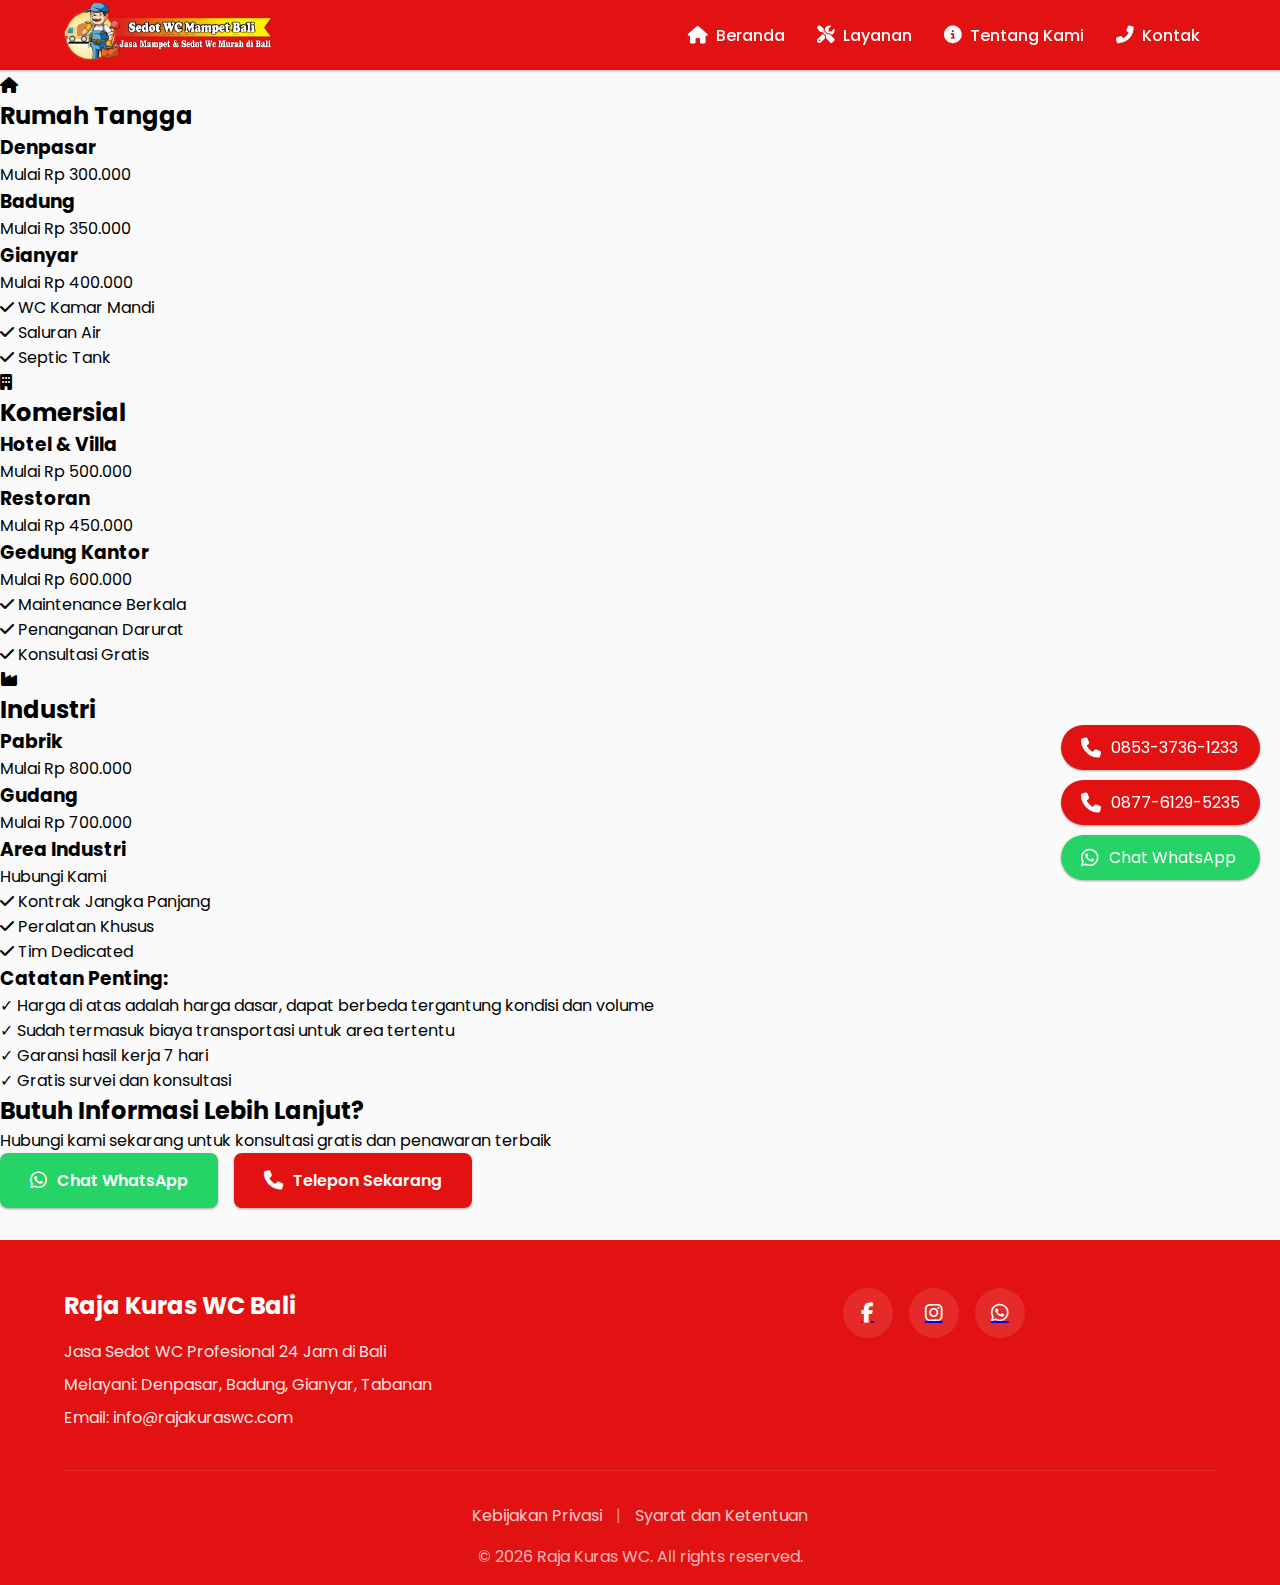
==== info-tarif-jasa-kuras-wc-bali.html @ e7a3a651 "add page" ====
<!DOCTYPE html>
<html lang="id">
<head>
    <!-- Google Tag Manager -->
    <script>(function(w,d,s,l,i){w[l]=w[l]||[];w[l].push({'gtm.start':
    new Date().getTime(),event:'gtm.js'});var f=d.getElementsByTagName(s)[0],
    j=d.createElement(s),dl=l!='dataLayer'?'&l='+l:'';j.async=true;j.src=
    'https://www.googletagmanager.com/gtm.js?id='+i+dl;f.parentNode.insertBefore(j,f);
    })(window,document,'script','dataLayer','GTM-N5MQ3NK');</script>
    <!-- End Google Tag Manager -->

    <meta charset="UTF-8">
    <meta name="viewport" content="width=device-width, initial-scale=1.0">
    <meta name="description" content="Info Tarif Jasa Sedot WC Bali ⭐ Denpasar mulai 300rb, Badung 350rb, Gianyar 400rb ✅ Harga Transparan ✅ Tanpa Biaya Tersembunyi">
    <meta name="keywords" content="harga sedot wc bali, tarif sedot wc denpasar, biaya sedot wc badung, jasa sedot wc murah bali">
    <meta name="robots" content="index, follow">
    <meta name="author" content="Raja Kuras WC Bali">
    <meta name="geo.region" content="ID-BA">
    <meta name="geo.placename" content="Bali">
    <meta name="geo.position" content="-8.409518;115.188916">
    <title>Info Tarif Jasa Sedot WC Bali 2024 | Raja Kuras WC</title>
    <link rel="stylesheet" href="style.css">
    <link href="https://fonts.googleapis.com/css2?family=Poppins:wght@400;500;600;700&display=swap" rel="stylesheet">
    <link rel="stylesheet" href="https://cdnjs.cloudflare.com/ajax/libs/font-awesome/6.5.1/css/all.min.css">

    <!-- Open Graph Tags -->
    <meta property="og:title" content="Info Tarif Jasa Sedot WC Bali 2024 | Raja Kuras WC">
    <meta property="og:description" content="Informasi lengkap daftar harga jasa sedot WC di Bali. Harga transparan, layanan profesional 24 jam. Hubungi kami sekarang!">
    <meta property="og:image" content="images/truck-bg.jpg">
    <meta property="og:url" content="https://rajakuraswc.com/info-tarif-jasa-kuras-wc-bali.html">

    <!-- Schema Markup -->
    <script type="application/ld+json">
    {
      "@context": "https://schema.org",
      "@type": "Product",
      "name": "Jasa Sedot WC Bali",
      "description": "Layanan sedot WC profesional di Bali dengan harga transparan",
      "brand": {
        "@type": "Brand",
        "name": "Raja Kuras WC Bali"
      },
      "offers": {
        "@type": "AggregateOffer",
        "priceCurrency": "IDR",
        "lowPrice": "300000",
        "highPrice": "1000000",
        "offerCount": "3",
        "offers": [
          {
            "@type": "Offer",
            "price": "300000",
            "priceCurrency": "IDR",
            "itemOffered": {
              "@type": "Service",
              "name": "Sedot WC Denpasar"
            }
          },
          {
            "@type": "Offer",
            "price": "350000",
            "priceCurrency": "IDR",
            "itemOffered": {
              "@type": "Service",
              "name": "Sedot WC Badung"
            }
          },
          {
            "@type": "Offer",
            "price": "400000",
            "priceCurrency": "IDR",
            "itemOffered": {
              "@type": "Service",
              "name": "Sedot WC Gianyar"
            }
          }
        ]
      }
    }
    </script>
</head>
<body>
    <!-- Google Tag Manager (noscript) -->
    <noscript><iframe src="https://www.googletagmanager.com/ns.html?id=GTM-N5MQ3NK"
    height="0" width="0" style="display:none;visibility:hidden"></iframe></noscript>
    <!-- End Google Tag Manager (noscript) -->

    <!-- Header -->
    <header>
        <nav class="navbar">
            <div class="logo">
                <img src="images/logo.png" alt="Raja Kuras WC Logo">
            </div>
            <div class="menu-toggle">
                <i class="fas fa-bars"></i>
            </div>
            <ul class="nav-links">
                <li>
                    <a href="index.html">
                        <i class="fas fa-home"></i>
                        Beranda
                    </a>
                </li>
                <li>
                    <a href="layanan.html">
                        <i class="fas fa-tools"></i>
                        Layanan
                    </a>
                </li>
                <li>
                    <a href="index.html#tentang">
                        <i class="fas fa-info-circle"></i>
                        Tentang Kami
                    </a>
                </li>
                <li>
                    <a href="index.html#kontak">
                        <i class="fas fa-phone-alt"></i>
                        Kontak
                    </a>
                </li>
            </ul>
        </nav>
    </header>

    <!-- Price List Section -->
    <section class="price-list">
        <div class="price-container">
            <h1>Daftar Harga Sedot WC Bali</h1>
            <div class="price-intro">
                <p>Kami menawarkan harga yang transparan dan kompetitif untuk layanan sedot WC di seluruh area Bali. Berikut adalah daftar harga layanan kami:</p>
            </div>

            <div class="price-cards">
                <div class="price-card">
                    <div class="price-header">
                        <i class="fas fa-home"></i>
                        <h2>Rumah Tangga</h2>
                    </div>
                    <div class="price-details">
                        <h3>Denpasar</h3>
                        <p class="price">Mulai Rp 300.000</p>
                        <h3>Badung</h3>
                        <p class="price">Mulai Rp 350.000</p>
                        <h3>Gianyar</h3>
                        <p class="price">Mulai Rp 400.000</p>
                    </div>
                    <ul class="price-features">
                        <li><i class="fas fa-check"></i> WC Kamar Mandi</li>
                        <li><i class="fas fa-check"></i> Saluran Air</li>
                        <li><i class="fas fa-check"></i> Septic Tank</li>
                    </ul>
                </div>

                <div class="price-card featured">
                    <div class="price-header">
                        <i class="fas fa-building"></i>
                        <h2>Komersial</h2>
                    </div>
                    <div class="price-details">
                        <h3>Hotel & Villa</h3>
                        <p class="price">Mulai Rp 500.000</p>
                        <h3>Restoran</h3>
                        <p class="price">Mulai Rp 450.000</p>
                        <h3>Gedung Kantor</h3>
                        <p class="price">Mulai Rp 600.000</p>
                    </div>
                    <ul class="price-features">
                        <li><i class="fas fa-check"></i> Maintenance Berkala</li>
                        <li><i class="fas fa-check"></i> Penanganan Darurat</li>
                        <li><i class="fas fa-check"></i> Konsultasi Gratis</li>
                    </ul>
                </div>

                <div class="price-card">
                    <div class="price-header">
                        <i class="fas fa-industry"></i>
                        <h2>Industri</h2>
                    </div>
                    <div class="price-details">
                        <h3>Pabrik</h3>
                        <p class="price">Mulai Rp 800.000</p>
                        <h3>Gudang</h3>
                        <p class="price">Mulai Rp 700.000</p>
                        <h3>Area Industri</h3>
                        <p class="price">Hubungi Kami</p>
                    </div>
                    <ul class="price-features">
                        <li><i class="fas fa-check"></i> Kontrak Jangka Panjang</li>
                        <li><i class="fas fa-check"></i> Peralatan Khusus</li>
                        <li><i class="fas fa-check"></i> Tim Dedicated</li>
                    </ul>
                </div>
            </div>

            <div class="price-notes">
                <h3>Catatan Penting:</h3>
                <ul>
                    <li>✓ Harga di atas adalah harga dasar, dapat berbeda tergantung kondisi dan volume</li>
                    <li>✓ Sudah termasuk biaya transportasi untuk area tertentu</li>
                    <li>✓ Garansi hasil kerja 7 hari</li>
                    <li>✓ Gratis survei dan konsultasi</li>
                </ul>
            </div>

            <div class="cta-section">
                <h2>Butuh Informasi Lebih Lanjut?</h2>
                <p>Hubungi kami sekarang untuk konsultasi gratis dan penawaran terbaik</p>
                <div class="cta-buttons">
                    <a href="https://wa.me/6285337361233" class="cta-button whatsapp-cta">
                        <i class="fab fa-whatsapp"></i>
                        Chat WhatsApp
                    </a>
                    <a href="tel:0853-3736-1233" class="cta-button phone-cta">
                        <i class="fas fa-phone"></i>
                        Telepon Sekarang
                    </a>
                </div>
            </div>
        </div>
    </section>

    <!-- Footer -->
    <footer>
        <div class="footer-content">
            <div class="footer-info">
                <h3>Raja Kuras WC Bali</h3>
                <p>Jasa Sedot WC Profesional 24 Jam di Bali</p>
                <p>Melayani: Denpasar, Badung, Gianyar, Tabanan</p>
                <p>Email: info@rajakuraswc.com</p>
                <div class="contact-info">
                    <a href="tel:0853-3736-1233" class="contact-button phone-button">
                        <i class="fas fa-phone"></i>
                        0853-3736-1233
                    </a>
                    <a href="tel:0877-6129-5235" class="contact-button phone-button">
                        <i class="fas fa-phone"></i>
                        0877-6129-5235
                    </a>
                    <a href="https://wa.me/6285337361233" class="contact-button whatsapp-button">
                        <i class="fab fa-whatsapp"></i>
                        Chat WhatsApp
                    </a>
                </div>
            </div>
            <div class="footer-social">
                <a href="#"><i class="fab fa-facebook-f"></i></a>
                <a href="#"><i class="fab fa-instagram"></i></a>
                <a href="#"><i class="fab fa-whatsapp"></i></a>
            </div>
        </div>
        <div class="footer-bottom">
            <div class="footer-links">
                <a href="kebijakan.html">Kebijakan Privasi</a>
                <span>|</span>
                <a href="kebijakan.html#syarat">Syarat dan Ketentuan</a>
            </div>
            <p>&copy; <span id="currentYear"></span> Raja Kuras WC. All rights reserved.</p>
        </div>
    </footer>

    <script>
    // Menu Toggle
    const menuToggle = document.querySelector('.menu-toggle');
    const navLinks = document.querySelector('.nav-links');

    menuToggle.addEventListener('click', () => {
        navLinks.classList.toggle('active');
    });

    // Close menu when clicking a link
    document.querySelectorAll('.nav-links a').forEach(link => {
        link.addEventListener('click', () => {
            navLinks.classList.remove('active');
        });
    });

    // Close menu when clicking outside
    document.addEventListener('click', (e) => {
        if (!e.target.closest('.navbar')) {
            navLinks.classList.remove('active');
        }
    });

    // Dynamic Year Update
    document.addEventListener('DOMContentLoaded', () => {
        // Update tahun
        document.getElementById('currentYear').textContent = new Date().getFullYear();
        
        // Z-index untuk menu mobile
        const navbar = document.querySelector('.navbar');
        navbar.style.zIndex = '1000';
        
        const mobileMenu = document.querySelector('.nav-links');
        mobileMenu.style.zIndex = '999';

        // Track visitor
        dataLayer.push({
            'event': 'pageView',
            'pageType': 'tarif'
        });

        // Track phone calls
        document.querySelectorAll('a[href^="tel:"]').forEach(phoneLink => {
            phoneLink.addEventListener('click', () => {
                dataLayer.push({
                    'event': 'phoneCall',
                    'eventCategory': 'Contact',
                    'eventAction': 'Call',
                    'eventLabel': phoneLink.href.replace('tel:', '')
                });
            });
        });

        // Track WhatsApp clicks
        document.querySelectorAll('a[href^="https://wa.me"]').forEach(waLink => {
            waLink.addEventListener('click', () => {
                dataLayer.push({
                    'event': 'whatsappClick',
                    'eventCategory': 'Contact',
                    'eventAction': 'WhatsApp',
                    'eventLabel': 'Chat WhatsApp'
                });
            });
        });
    });
    </script>
</body>
</html>
---- style.css ----
:root {
    --primary-color: #e31212;
    --secondary-color: #ffeb3b;
    --accent-color: #4CAF50;
    --background-light: #FAFAFA;
    --text-primary: #212121;
    --text-secondary: #757575;
    --card-shadow: 0 2px 4px rgba(0,0,0,0.1);
    --elevation-1: 0 1px 3px rgba(0,0,0,0.12), 0 1px 2px rgba(0,0,0,0.24);
    --elevation-2: 0 3px 6px rgba(0,0,0,0.16), 0 3px 6px rgba(0,0,0,0.23);
}

* {
    margin: 0;
    padding: 0;
    box-sizing: border-box;
    font-family: 'Poppins', sans-serif;
}

body {
    background-color: var(--background-light);
}

/* Header Styles - Material Design App Bar */
.navbar {
    display: flex;
    justify-content: space-between;
    align-items: center;
    padding: 0.5rem 5%;
    background-color: var(--primary-color);
    box-shadow: var(--elevation-1);
    position: fixed;
    width: 100%;
    top: 0;
    z-index: 1000;
    height: 70px;
}

.logo img {
    height: 60px;
    width: auto;
    object-fit: contain;
}

.nav-links {
    display: flex;
    list-style: none;
    gap: 0rem;
    height: 100%;
    align-items: center;
}

.nav-links a {
    text-decoration: none;
    color: white;
    font-weight: 500;
    transition: all 0.3s ease;
    padding: 8px 16px;
    border-radius: 4px;
    display: flex;
    align-items: center;
    gap: 8px;
}

.nav-links a:hover {
    background-color: rgba(255, 255, 255, 0.1);
}

.nav-links a i {
    font-size: 1.1rem;
}

/* Hero Section */
.hero {
    margin-top: 70px;
    min-height: 90vh;
    background: linear-gradient(135deg, var(--primary-color) 0%, #000 100%);
    padding: 2rem 5%;
    display: flex;
    align-items: center;
}

.hero-container {
    width: 100%;
    display: flex;
    align-items: center;
    justify-content: space-between;
    gap: 2rem;
}

.hero-content {
    flex: 1;
    color: white;
    padding: 2rem;
    max-width: 600px;
}

.hero-content h1 {
    font-size: 3.5rem;
    margin-bottom: 1rem;
    color: var(--secondary-color);
    text-shadow: 2px 2px 4px rgba(0,0,0,0.3);
}

.hero-content p {
    font-size: 1.4rem;
    margin-bottom: 2rem;
    color: white;
}

.hero-image {
    flex: 1;
    display: flex;
    justify-content: center;
    align-items: center;
    position: relative;
}

.hero-image img {
    max-width: 100%;
    height: auto;
    border-radius: 20px;
    box-shadow: var(--elevation-2);
    transition: transform 0.3s ease;
}

.hero-image:hover img {
    transform: scale(1.02);
}

/* Update CTA styles */
.cta-buttons {
    display: flex;
    gap: 1rem;
    margin-bottom: 2rem;
}

.cta-button {
    display: flex;
    align-items: center;
    gap: 10px;
    padding: 15px 30px;
    color: white;
    text-decoration: none;
    border-radius: 8px;
    font-weight: 600;
    transition: all 0.3s ease;
    box-shadow: var(--elevation-1);
}

.whatsapp-cta {
    background-color: #25D366;
}

.whatsapp-cta:hover {
    background-color: #1fad53;
    transform: translateY(-2px);
    box-shadow: var(--elevation-2);
}

.phone-cta {
    background-color: var(--primary-color);
}

.phone-cta:hover {
    background-color: #c01010;
    transform: translateY(-2px);
    box-shadow: var(--elevation-2);
}

.cta-button i {
    font-size: 1.2rem;
}

/* Features section */
.cta-features {
    display: flex;
    gap: 2rem;
    margin-top: 2rem;
}

.feature {
    display: flex;
    align-items: center;
    gap: 8px;
    color: white;
}

.feature i {
    color: var(--secondary-color);
    font-size: 1.2rem;
}

/* Services Section - Material Cards */
.services {
    padding: 5rem 5%;
    background-color: var(--background-light);
}

.services h2 {
    text-align: center;
    margin-bottom: 3rem;
    color: var(--text-primary);
    font-size: 2.5rem;
}

.service-cards {
    display: grid;
    grid-template-columns: repeat(auto-fit, minmax(280px, 1fr));
    gap: 2rem;
}

.service-card {
    background: white;
    padding: 2rem;
    border-radius: 16px;
    text-align: center;
    box-shadow: var(--elevation-1);
    transition: all 0.3s cubic-bezier(0.4, 0, 0.2, 1);
    overflow: hidden;
    position: relative;
}

.service-card::after {
    content: '';
    position: absolute;
    top: 0;
    left: 0;
    width: 100%;
    height: 4px;
    background: var(--primary-color);
}

.service-card:hover {
    transform: translateY(-5px);
    box-shadow: var(--elevation-2);
}

.service-card img {
    width: 80px;
    height: 80px;
    margin-bottom: 1.5rem;
    transition: transform 0.3s ease;
}

.service-card:hover img {
    transform: scale(1.1);
}

.service-card h3 {
    color: var(--text-primary);
    margin-bottom: 1rem;
    font-size: 1.5rem;
}

.service-card p {
    color: var(--text-secondary);
    line-height: 1.6;
}

/* Service Card List Styles */
.service-card ul {
    list-style: none;
    margin: 1.5rem 0;
    padding: 0;
}

.service-card li {
    color: var(--text-secondary);
    padding: 0.8rem 0;
    border-bottom: 1px solid rgba(0,0,0,0.1);
    text-align: left;
    margin: 0;
}

.service-card li:last-child {
    border-bottom: none;
}

/* Price Style in Service Card */
.service-card .price {
    font-size: 1.8rem;
    color: var(--primary-color);
    font-weight: 600;
    margin: 1rem 0;
}

/* Pricing Note Style */
.pricing-note {
    color: var(--text-secondary);
    font-size: 0.9rem;
    margin: 0.5rem 0;
    font-style: italic;
}

/* Adjust CTA button in service card */
.service-card .cta-button {
    margin-top: 1.5rem;
    width: 100%;
    justify-content: center;
}

/* Footer - Material Design */
footer {
    background-color: var(--primary-color);
    color: white;
    padding: 3rem 5% 1rem;
}

.footer-content {
    display: grid;
    grid-template-columns: 2fr 1fr;
    gap: 2rem;
    margin-bottom: 2rem;
}

.footer-info h3 {
    margin-bottom: 1rem;
    font-size: 1.5rem;
}

.footer-info p {
    margin-bottom: 0.5rem;
    color: rgba(255, 255, 255, 0.9);
}

.footer-social {
    display: flex;
    gap: 1rem;
}

.footer-social a {
    background: rgba(255, 255, 255, 0.1);
    padding: 15px;
    border-radius: 50%;
    transition: all 0.3s ease;
    width: 50px;
    height: 50px;
    display: flex;
    align-items: center;
    justify-content: center;
}

.footer-social i {
    font-size: 20px;
    color: white;
}

.footer-social a:hover {
    background: rgba(255, 255, 255, 0.2);
    transform: translateY(-3px);
}

.footer-bottom {
    text-align: center;
    padding-top: 2rem;
    border-top: 1px solid rgba(255, 255, 255, 0.1);
    color: rgba(255, 255, 255, 0.7);
}

.footer-links {
    margin-bottom: 1rem;
    text-align: center;
}

.footer-links a {
    color: rgba(255,255,255,0.8);
    text-decoration: none;
    transition: color 0.3s ease;
}

.footer-links a:hover {
    color: white;
}

.footer-links span {
    color: rgba(255,255,255,0.5);
    margin: 0 10px;
}

/* Responsive Design */
@media (max-width: 968px) {
    .hero-container {
        flex-direction: column-reverse;
        text-align: center;
    }

    .hero-content {
        padding: 1rem;
    }

    .hero-content h1 {
        font-size: 2.5rem;
    }

    .hero-content p {
        font-size: 1.2rem;
    }

    .hero-image {
        width: 100%;
    }

    .hero-image img {
        max-width: 90%;
    }

    .nav-links a {
        justify-content: flex-start;
        padding-left: 2rem;
    }
    
    .nav-links a i {
        width: 24px;
        margin-right: 10px;
    }

    .nav-links li {
        text-align: left;
    }
    
    .nav-links {
        align-items: flex-start;
    }
    
    .nav-links li a {
        padding: 1rem 2rem;
    }
}

/* Contact Section */
.contact-info {
    position: fixed;
    right: 20px;
    bottom: 20px;
    display: flex;
    flex-direction: column;
    gap: 10px;
    z-index: 1000;
}

.contact-button {
    display: flex;
    align-items: center;
    gap: 10px;
    padding: 10px 20px;
    background-color: var(--accent-color);
    color: white;
    text-decoration: none;
    border-radius: 30px;
    box-shadow: var(--elevation-1);
    transition: all 0.3s ease;
}

.contact-button:hover {
    transform: translateY(-2px);
    box-shadow: var(--elevation-2);
}

.contact-button img {
    width: 24px;
    height: 24px;
}

.whatsapp-button {
    background-color: #25D366;
}

.phone-button {
    background-color: var(--primary-color);
}

/* Update contact button styles */
.contact-button i {
    font-size: 20px;
}

/* Update service card icon styles */
.service-icon {
    font-size: 40px;
    color: var(--primary-color);
    margin-bottom: 1.5rem;
    transition: transform 0.3s ease;
}

.service-card:hover .service-icon {
    transform: scale(1.1);
}

/* Responsive adjustments */
@media (max-width: 768px) {
    .hero-content {
        margin: 0 auto;
        text-align: center;
        padding: 2rem;
    }
    
    .hero-content h1 {
        font-size: 2.5rem;
    }
    
    .hero-content p {
        font-size: 1.2rem;
    }

    .cta-buttons {
        flex-direction: column;
        align-items: stretch;
    }

    .cta-features {
        flex-direction: column;
        gap: 1rem;
        align-items: center;
    }

    .feature {
        background: rgba(255, 255, 255, 0.1);
        padding: 10px 20px;
        border-radius: 30px;
    }

    .service-card li {
        text-align: center;
        padding: 0.6rem 0;
    }
    
    .service-card .price {
        font-size: 1.5rem;
    }
}

.service-areas {
    margin-top: 4rem;
    padding: 2rem;
    background: white;
    border-radius: 16px;
    box-shadow: var(--elevation-1);
}

.service-areas h3 {
    color: var(--text-primary);
    margin-bottom: 1.5rem;
    text-align: left;
}

.service-areas ul {
    list-style: none;
    display: grid;
    grid-template-columns: repeat(auto-fit, minmax(250px, 1fr));
    gap: 1rem;
}

.service-areas li {
    color: var(--text-secondary);
    padding: 0.5rem 0;
    font-size: 0.95rem;
}

@media (max-width: 768px) {
    .service-areas ul {
        grid-template-columns: 1fr;
    }
}

/* About Section */
.about {
    padding: 5rem 5%;
    background: white;
}

.about-container {
    max-width: 1200px;
    margin: 0 auto;
}

.about h2 {
    text-align: center;
    color: var(--text-primary);
    margin-bottom: 3rem;
    font-size: 2.5rem;
}

.about-content {
    display: grid;
    grid-template-columns: 1.5fr 1fr;
    gap: 3rem;
}

.about-text .highlight {
    font-size: 1.5rem;
    color: var(--primary-color);
    font-weight: 600;
    margin-bottom: 1.5rem;
    line-height: 1.4;
}

.about-text p {
    color: var(--text-secondary);
    line-height: 1.6;
    margin-bottom: 2rem;
}

.about-features {
    list-style: none;
}

.about-features li {
    display: flex;
    align-items: center;
    gap: 1rem;
    margin-bottom: 1rem;
    color: var(--text-primary);
}

.about-features i {
    color: var(--accent-color);
    font-size: 1.2rem;
}

.about-stats {
    display: grid;
    grid-template-columns: repeat(auto-fit, minmax(150px, 1fr));
    gap: 2rem;
}

.stat-item {
    text-align: center;
    padding: 2rem;
    background: white;
    border-radius: 16px;
    box-shadow: var(--elevation-1);
    transition: transform 0.3s ease;
}

.stat-item:hover {
    transform: translateY(-5px);
    box-shadow: var(--elevation-2);
}

.stat-item i {
    font-size: 2.5rem;
    color: var(--primary-color);
    margin-bottom: 1rem;
}

.stat-item h3 {
    font-size: 2rem;
    color: var(--text-primary);
    margin-bottom: 0.5rem;
}

.stat-item p {
    color: var(--text-secondary);
}

/* FAQ Section */
.faq {
    padding: 5rem 5%;
    background: var(--background-light);
}

.faq h2 {
    text-align: center;
    color: var(--text-primary);
    margin-bottom: 3rem;
    font-size: 2.5rem;
}

.faq-container {
    max-width: 800px;
    margin: 0 auto;
}

.faq-item {
    background: white;
    border-radius: 8px;
    margin-bottom: 1rem;
    box-shadow: var(--elevation-1);
    overflow: hidden;
}

.faq-question {
    padding: 1.5rem;
    display: flex;
    justify-content: space-between;
    align-items: center;
    cursor: pointer;
    transition: background-color 0.3s ease;
}

.faq-question:hover {
    background-color: rgba(0,0,0,0.02);
}

.faq-question h3 {
    color: var(--text-primary);
    font-size: 1.1rem;
    margin: 0;
}

.faq-question i {
    color: var(--primary-color);
    transition: transform 0.3s ease;
}

.faq-answer {
    padding: 0 1.5rem;
    max-height: 0;
    overflow: hidden;
    transition: all 0.3s ease;
}

.faq-item.active .faq-answer {
    padding: 1.5rem;
    max-height: 500px;
}

.faq-item.active .faq-question i {
    transform: rotate(180deg);
}

/* Testimonials Section */
.testimonials {
    padding: 5rem 5%;
    background: white;
}

.testimonials h2 {
    text-align: center;
    color: var(--text-primary);
    margin-bottom: 3rem;
    font-size: 2.5rem;
}

.testimonial-container {
    display: grid;
    grid-template-columns: repeat(auto-fit, minmax(300px, 1fr));
    gap: 2rem;
    max-width: 1200px;
    margin: 0 auto;
}

.testimonial-card {
    background: white;
    padding: 2rem;
    border-radius: 16px;
    box-shadow: var(--elevation-1);
    transition: transform 0.3s ease;
}

.testimonial-card:hover {
    transform: translateY(-5px);
    box-shadow: var(--elevation-2);
}

.testimonial-rating {
    color: #ffc107;
    margin-bottom: 1rem;
}

.testimonial-text {
    color: var(--text-secondary);
    line-height: 1.6;
    margin-bottom: 1.5rem;
    font-style: italic;
}

.testimonial-author {
    display: flex;
    align-items: center;
    gap: 1rem;
}

.testimonial-author i {
    font-size: 2.5rem;
    color: var(--text-secondary);
}

.author-info h4 {
    color: var(--text-primary);
    margin-bottom: 0.2rem;
}

.author-info p {
    color: var(--text-secondary);
    font-size: 0.9rem;
}

/* Contact Section */
.contact {
    padding: 5rem 5%;
    background: var(--background-light);
}

.contact h2 {
    text-align: center;
    color: var(--text-primary);
    margin-bottom: 3rem;
    font-size: 2.5rem;
}

.contact-container {
    display: grid;
    grid-template-columns: 1fr 1.5fr;
    gap: 3rem;
    max-width: 1200px;
    margin: 0 auto;
}

.contact-info-card {
    background: white;
    padding: 2rem;
    border-radius: 16px;
    box-shadow: var(--elevation-1);
}

.contact-info-card h3 {
    color: var(--text-primary);
    margin-bottom: 2rem;
    font-size: 1.5rem;
}

.info-item {
    display: flex;
    gap: 1rem;
    margin-bottom: 1.5rem;
}

.info-item i {
    color: var(--primary-color);
    font-size: 1.5rem;
}

.info-item h4 {
    color: var(--text-primary);
    margin-bottom: 0.5rem;
}

.info-item p {
    color: var(--text-secondary);
}

.contact-map {
    border-radius: 16px;
    overflow: hidden;
    box-shadow: var(--elevation-1);
}

.contact-map iframe {
    width: 100%;
    height: 100%;
    border: none;
}

/* Responsive Adjustments */
@media (max-width: 968px) {
    .about-content {
        grid-template-columns: 1fr;
    }
    
    .contact-container {
        grid-template-columns: 1fr;
    }
    
    .contact-map {
        height: 400px;
    }
}

@media (max-width: 768px) {
    .about-stats {
        grid-template-columns: repeat(2, 1fr);
    }
    
    .testimonial-container {
        grid-template-columns: 1fr;
    }
}

/* Mobile Menu Styles */
.menu-toggle {
    display: none;
    font-size: 1.5rem;
    color: var(--text-primary);
    cursor: pointer;
    padding: 0.5rem;
}

.menu-toggle i {
    color: white;
}

/* Update Navbar untuk Desktop */
.nav-links {
    display: flex;
    list-style: none;
    gap: 0rem;
}

.nav-links a {
    color: white;
    text-decoration: none;
    font-weight: 500;
    transition: all 0.3s ease;
}

/* Responsive Styles */
@media (max-width: 968px) {
    .menu-toggle {
        display: block;
    }

    .nav-links {
        position: fixed;
        top: 70px;
        left: -100%;
        width: 100%;
        height: auto;
        background: var(--primary-color);
        flex-direction: column;
        align-items: stretch;
        padding: 0;
        margin: 0;
        transition: 0.3s ease-in-out;
    }

    .nav-links li {
        width: 100%;
        border-bottom: 1px solid rgba(255,255,255,0.1);
    }

    .nav-links a {
        display: flex;
        align-items: center;
        padding: 1rem 2rem;
        width: 100%;
        text-align: left;
        justify-content: flex-start;
    }

    .nav-links a i {
        width: 24px;
        margin-right: 12px;
        text-align: center;
    }

    .nav-links.active {
        left: 0;
    }

    /* Hero Section Adjustments */
    .hero-container {
        flex-direction: column-reverse;
        padding: 1rem;
    }

    .hero-content {
        text-align: center;
        padding: 1rem;
    }

    .hero-content h1 {
        font-size: 2rem;
        line-height: 1.2;
    }

    .hero-content p {
        font-size: 1rem;
    }

    .cta-buttons {
        flex-direction: column;
    }

    .cta-button {
        width: 100%;
        justify-content: center;
    }

    /* Service Cards Adjustments */
    .service-cards {
        grid-template-columns: 1fr;
        padding: 0 1rem;
    }

    .service-areas ul {
        padding: 0 1rem;
    }

    /* About Section Adjustments */
    .about-content {
        grid-template-columns: 1fr;
        padding: 0 1rem;
    }

    .about-text .highlight {
        font-size: 1.2rem;
    }

    .about-stats {
        grid-template-columns: 1fr;
    }

    /* FAQ Adjustments */
    .faq-container {
        padding: 0 1rem;
    }

    .faq-question h3 {
        font-size: 1rem;
        padding-right: 1rem;
    }

    /* Testimonial Adjustments */
    .testimonial-container {
        padding: 0 1rem;
    }

    /* Contact Section Adjustments */
    .contact-container {
        grid-template-columns: 1fr;
        padding: 0 1rem;
    }

    .contact-info-card {
        order: 2;
    }

    .contact-map {
        order: 1;
        height: 300px;
    }

    /* Footer Adjustments */
    .footer-content {
        grid-template-columns: 1fr;
        text-align: center;
    }

    .footer-social {
        justify-content: center;
    }

    /* Fixed Contact Buttons */
    .contact-info {
        position: fixed;
        bottom: 20px;
        right: 20px;
        display: flex;
        flex-direction: column;
        gap: 10px;
    }

    .contact-button {
        padding: 10px 15px;
        font-size: 0.9rem;
    }
}

/* Small Mobile Adjustments */
@media (max-width: 480px) {
    .hero-content h1 {
        font-size: 1.8rem;
    }

    .section-title {
        font-size: 1.8rem;
    }

    .stat-item {
        padding: 1rem;
    }

    .stat-item h3 {
        font-size: 1.5rem;
    }
}

/* Service Link & CTA Styles - Unified */
.service-cta {
    text-align: center;
    margin-top: 3rem;
}

.service-link {
    display: inline-flex;
    align-items: center;
    gap: 1rem;
    padding: 15px 30px;
    background: var(--primary-color);
    color: white;
    text-decoration: none;
    border-radius: 8px;
    font-weight: 600;
    transition: all 0.3s ease;
    box-shadow: var(--elevation-1);
}

.service-link:hover {
    background: #c01010;
    transform: translateY(-2px);
    box-shadow: var(--elevation-2);
}

.service-link i {
    font-size: 1.2rem;
}

/* Responsive adjustments */
@media (max-width: 768px) {
    .service-link {
        width: 90%;
        justify-content: center;
        padding: 12px 24px;
    }
}

/* Policy Page Styles */
.policy-section {
    margin-top: 70px;
    padding: 4rem 5%;
    background: var(--background-light);
}

.policy-container {
    max-width: 900px;
    margin: 0 auto;
    background: white;
    padding: 3rem;
    border-radius: 16px;
    box-shadow: var(--elevation-1);
}

.policy-container h1 {
    color: var(--text-primary);
    font-size: 2.5rem;
    margin-bottom: 2rem;
    padding-bottom: 1rem;
    border-bottom: 3px solid var(--primary-color);
}

.policy-content {
    margin-bottom: 4rem;
}

.policy-content h2 {
    color: var(--text-primary);
    font-size: 1.5rem;
    margin: 2rem 0 1rem;
}

.policy-content p {
    color: var(--text-secondary);
    line-height: 1.8;
    margin-bottom: 1rem;
}

.policy-content ul {
    list-style: none;
    margin: 1rem 0;
    padding-left: 1.5rem;
}

.policy-content li {
    color: var(--text-secondary);
    margin-bottom: 0.8rem;
    position: relative;
    padding-left: 1.5rem;
}

.policy-content li:before {
    content: "•";
    color: var(--primary-color);
    font-weight: bold;
    position: absolute;
    left: 0;
}

/* Responsive adjustments */
@media (max-width: 768px) {
    .policy-container {
        padding: 2rem;
    }

    .policy-container h1 {
        font-size: 2rem;
    }

    .policy-content h2 {
        font-size: 1.3rem;
    }
}
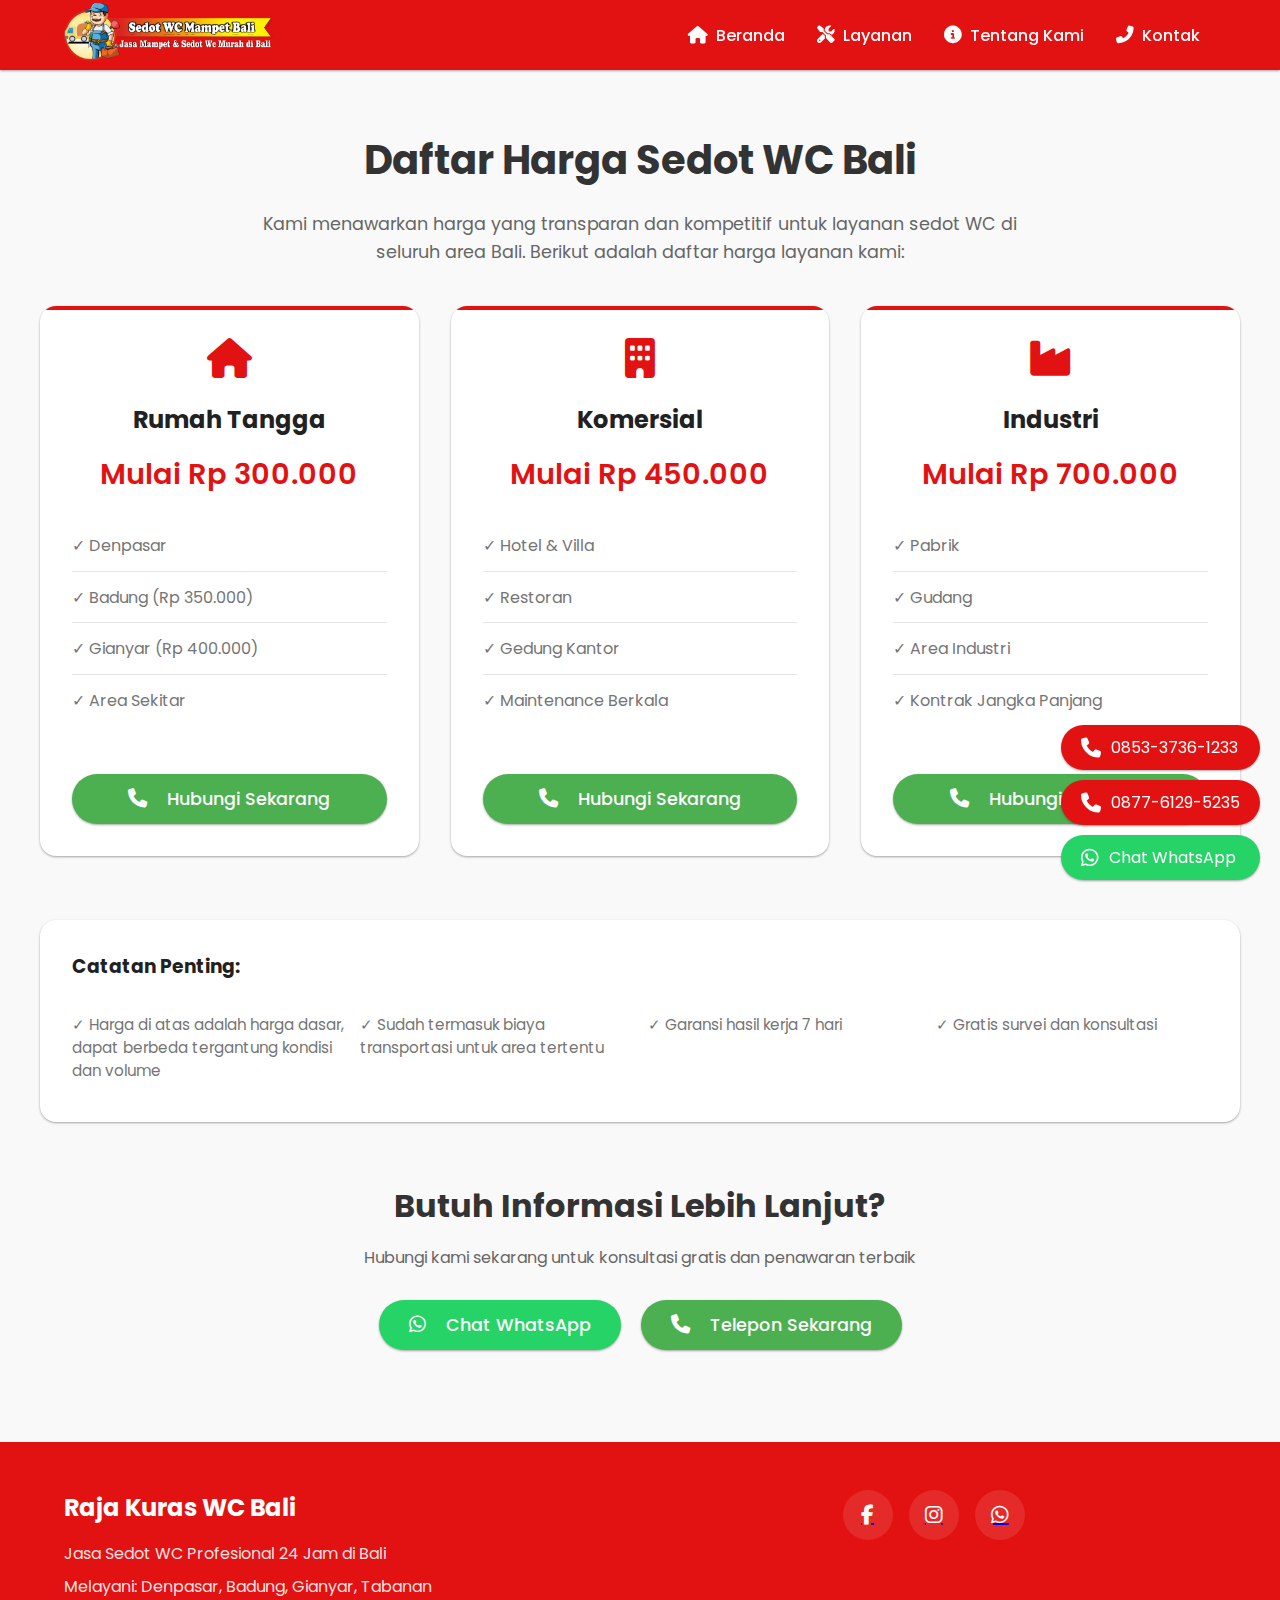
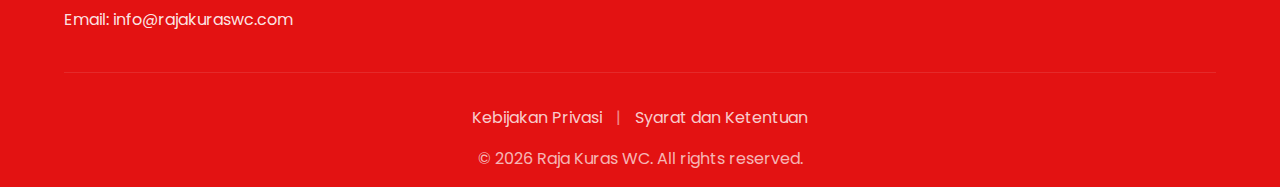
==== commit e5122aca: "fix mobile" ====
--- a/info-tarif-jasa-kuras-wc-bali.html
+++ b/info-tarif-jasa-kuras-wc-bali.html
@@ -124,76 +124,64 @@
     </header>
 
     <!-- Price List Section -->
-    <section class="price-list">
+    <section class="price-list" style="margin-top: 70px;">
         <div class="price-container">
             <h1>Daftar Harga Sedot WC Bali</h1>
             <div class="price-intro">
                 <p>Kami menawarkan harga yang transparan dan kompetitif untuk layanan sedot WC di seluruh area Bali. Berikut adalah daftar harga layanan kami:</p>
             </div>
 
-            <div class="price-cards">
-                <div class="price-card">
-                    <div class="price-header">
-                        <i class="fas fa-home"></i>
-                        <h2>Rumah Tangga</h2>
-                    </div>
-                    <div class="price-details">
-                        <h3>Denpasar</h3>
-                        <p class="price">Mulai Rp 300.000</p>
-                        <h3>Badung</h3>
-                        <p class="price">Mulai Rp 350.000</p>
-                        <h3>Gianyar</h3>
-                        <p class="price">Mulai Rp 400.000</p>
-                    </div>
-                    <ul class="price-features">
-                        <li><i class="fas fa-check"></i> WC Kamar Mandi</li>
-                        <li><i class="fas fa-check"></i> Saluran Air</li>
-                        <li><i class="fas fa-check"></i> Septic Tank</li>
+            <div class="service-cards">
+                <div class="service-card">
+                    <i class="fas fa-home service-icon"></i>
+                    <h3>Rumah Tangga</h3>
+                    <div class="price">Mulai Rp 300.000</div>
+                    <ul>
+                        <li>✓ Denpasar</li>
+                        <li>✓ Badung (Rp 350.000)</li>
+                        <li>✓ Gianyar (Rp 400.000)</li>
+                        <li>✓ Area Sekitar</li>
                     </ul>
-                </div>
-
-                <div class="price-card featured">
-                    <div class="price-header">
-                        <i class="fas fa-building"></i>
-                        <h2>Komersial</h2>
-                    </div>
-                    <div class="price-details">
-                        <h3>Hotel & Villa</h3>
-                        <p class="price">Mulai Rp 500.000</p>
-                        <h3>Restoran</h3>
-                        <p class="price">Mulai Rp 450.000</p>
-                        <h3>Gedung Kantor</h3>
-                        <p class="price">Mulai Rp 600.000</p>
-                    </div>
-                    <ul class="price-features">
-                        <li><i class="fas fa-check"></i> Maintenance Berkala</li>
-                        <li><i class="fas fa-check"></i> Penanganan Darurat</li>
-                        <li><i class="fas fa-check"></i> Konsultasi Gratis</li>
+                    <a href="tel:0853-3736-1233" class="cta-button phone-cta">
+                        <i class="fas fa-phone"></i>
+                        Hubungi Sekarang
+                    </a>
+                </div>
+
+                <div class="service-card">
+                    <i class="fas fa-building service-icon"></i>
+                    <h3>Komersial</h3>
+                    <div class="price">Mulai Rp 450.000</div>
+                    <ul>
+                        <li>✓ Hotel & Villa</li>
+                        <li>✓ Restoran</li>
+                        <li>✓ Gedung Kantor</li>
+                        <li>✓ Maintenance Berkala</li>
                     </ul>
-                </div>
-
-                <div class="price-card">
-                    <div class="price-header">
-                        <i class="fas fa-industry"></i>
-                        <h2>Industri</h2>
-                    </div>
-                    <div class="price-details">
-                        <h3>Pabrik</h3>
-                        <p class="price">Mulai Rp 800.000</p>
-                        <h3>Gudang</h3>
-                        <p class="price">Mulai Rp 700.000</p>
-                        <h3>Area Industri</h3>
-                        <p class="price">Hubungi Kami</p>
-                    </div>
-                    <ul class="price-features">
-                        <li><i class="fas fa-check"></i> Kontrak Jangka Panjang</li>
-                        <li><i class="fas fa-check"></i> Peralatan Khusus</li>
-                        <li><i class="fas fa-check"></i> Tim Dedicated</li>
+                    <a href="tel:0853-3736-1233" class="cta-button phone-cta">
+                        <i class="fas fa-phone"></i>
+                        Hubungi Sekarang
+                    </a>
+                </div>
+
+                <div class="service-card">
+                    <i class="fas fa-industry service-icon"></i>
+                    <h3>Industri</h3>
+                    <div class="price">Mulai Rp 700.000</div>
+                    <ul>
+                        <li>✓ Pabrik</li>
+                        <li>✓ Gudang</li>
+                        <li>✓ Area Industri</li>
+                        <li>✓ Kontrak Jangka Panjang</li>
                     </ul>
-                </div>
-            </div>
-
-            <div class="price-notes">
+                    <a href="tel:0853-3736-1233" class="cta-button phone-cta">
+                        <i class="fas fa-phone"></i>
+                        Hubungi Sekarang
+                    </a>
+                </div>
+            </div>
+
+            <div class="service-areas">
                 <h3>Catatan Penting:</h3>
                 <ul>
                     <li>✓ Harga di atas adalah harga dasar, dapat berbeda tergantung kondisi dan volume</li>
--- a/style.css
+++ b/style.css
@@ -1190,4 +1190,228 @@
     .policy-content h2 {
         font-size: 1.3rem;
     }
+}
+
+/* Price List Section Styles */
+.price-list {
+    padding: 60px 20px;
+    background-color: #f9f9f9;
+}
+
+.price-container {
+    max-width: 1200px;
+    margin: 0 auto;
+}
+
+.price-list h1 {
+    text-align: center;
+    color: #333;
+    font-size: 2.5em;
+    margin-bottom: 20px;
+}
+
+.price-intro {
+    text-align: center;
+    max-width: 800px;
+    margin: 0 auto 40px;
+    color: #666;
+    font-size: 1.1em;
+    line-height: 1.6;
+}
+
+.price-cards {
+    display: grid;
+    grid-template-columns: repeat(auto-fit, minmax(300px, 1fr));
+    gap: 30px;
+    margin-bottom: 40px;
+}
+
+.price-card {
+    background: #fff;
+    border-radius: 10px;
+    padding: 30px;
+    box-shadow: 0 5px 15px rgba(0,0,0,0.1);
+    transition: transform 0.3s ease;
+}
+
+.price-card:hover {
+    transform: translateY(-5px);
+}
+
+.price-card.featured {
+    border: 2px solid #4CAF50;
+    position: relative;
+}
+
+.price-card.featured::before {
+    content: "Populer";
+    position: absolute;
+    top: -12px;
+    right: 20px;
+    background: #4CAF50;
+    color: white;
+    padding: 5px 15px;
+    border-radius: 20px;
+    font-size: 0.9em;
+}
+
+.price-header {
+    text-align: center;
+    margin-bottom: 20px;
+}
+
+.price-header i {
+    font-size: 2.5em;
+    color: #4CAF50;
+    margin-bottom: 15px;
+}
+
+.price-header h2 {
+    color: #333;
+    font-size: 1.8em;
+    margin: 10px 0;
+}
+
+.price-details {
+    margin: 20px 0;
+}
+
+.price-details h3 {
+    color: #444;
+    font-size: 1.2em;
+    margin: 10px 0 5px;
+}
+
+.price-details .price {
+    color: #4CAF50;
+    font-size: 1.3em;
+    font-weight: 600;
+    margin-bottom: 15px;
+}
+
+.price-features {
+    list-style: none;
+    padding: 0;
+    margin: 20px 0;
+}
+
+.price-features li {
+    margin: 10px 0;
+    color: #666;
+    display: flex;
+    align-items: center;
+}
+
+.price-features li i {
+    color: #4CAF50;
+    margin-right: 10px;
+}
+
+.price-notes {
+    background: #fff;
+    padding: 30px;
+    border-radius: 10px;
+    margin: 40px 0;
+    box-shadow: 0 3px 10px rgba(0,0,0,0.1);
+}
+
+.price-notes h3 {
+    color: #333;
+    margin-bottom: 15px;
+}
+
+.price-notes ul {
+    list-style: none;
+    padding: 0;
+}
+
+.price-notes li {
+    margin: 10px 0;
+    color: #666;
+    line-height: 1.6;
+}
+
+.cta-section {
+    text-align: center;
+    margin: 60px 0 30px;
+}
+
+.cta-section h2 {
+    color: #333;
+    font-size: 2em;
+    margin-bottom: 15px;
+}
+
+.cta-section p {
+    color: #666;
+    margin-bottom: 30px;
+}
+
+.cta-buttons {
+    display: flex;
+    justify-content: center;
+    gap: 20px;
+    flex-wrap: wrap;
+}
+
+.cta-button {
+    display: inline-flex;
+    align-items: center;
+    padding: 12px 30px;
+    border-radius: 50px;
+    font-size: 1.1em;
+    font-weight: 500;
+    text-decoration: none;
+    transition: all 0.3s ease;
+}
+
+.whatsapp-cta {
+    background: #25D366;
+    color: white;
+}
+
+.phone-cta {
+    background: #4CAF50;
+    color: white;
+}
+
+.cta-button i {
+    margin-right: 10px;
+}
+
+.cta-button:hover {
+    transform: translateY(-2px);
+    box-shadow: 0 5px 15px rgba(0,0,0,0.2);
+}
+
+/* Responsive Design */
+@media (max-width: 768px) {
+    .price-list {
+        padding: 40px 15px;
+    }
+
+    .price-list h1 {
+        font-size: 2em;
+    }
+
+    .price-cards {
+        grid-template-columns: 1fr;
+    }
+
+    .price-card {
+        padding: 20px;
+    }
+
+    .cta-section h2 {
+        font-size: 1.6em;
+    }
+
+    .cta-buttons {
+        flex-direction: column;
+    }
+
+    .cta-button {
+        width: 100%;
+        justify-content: center;
+    }
 } 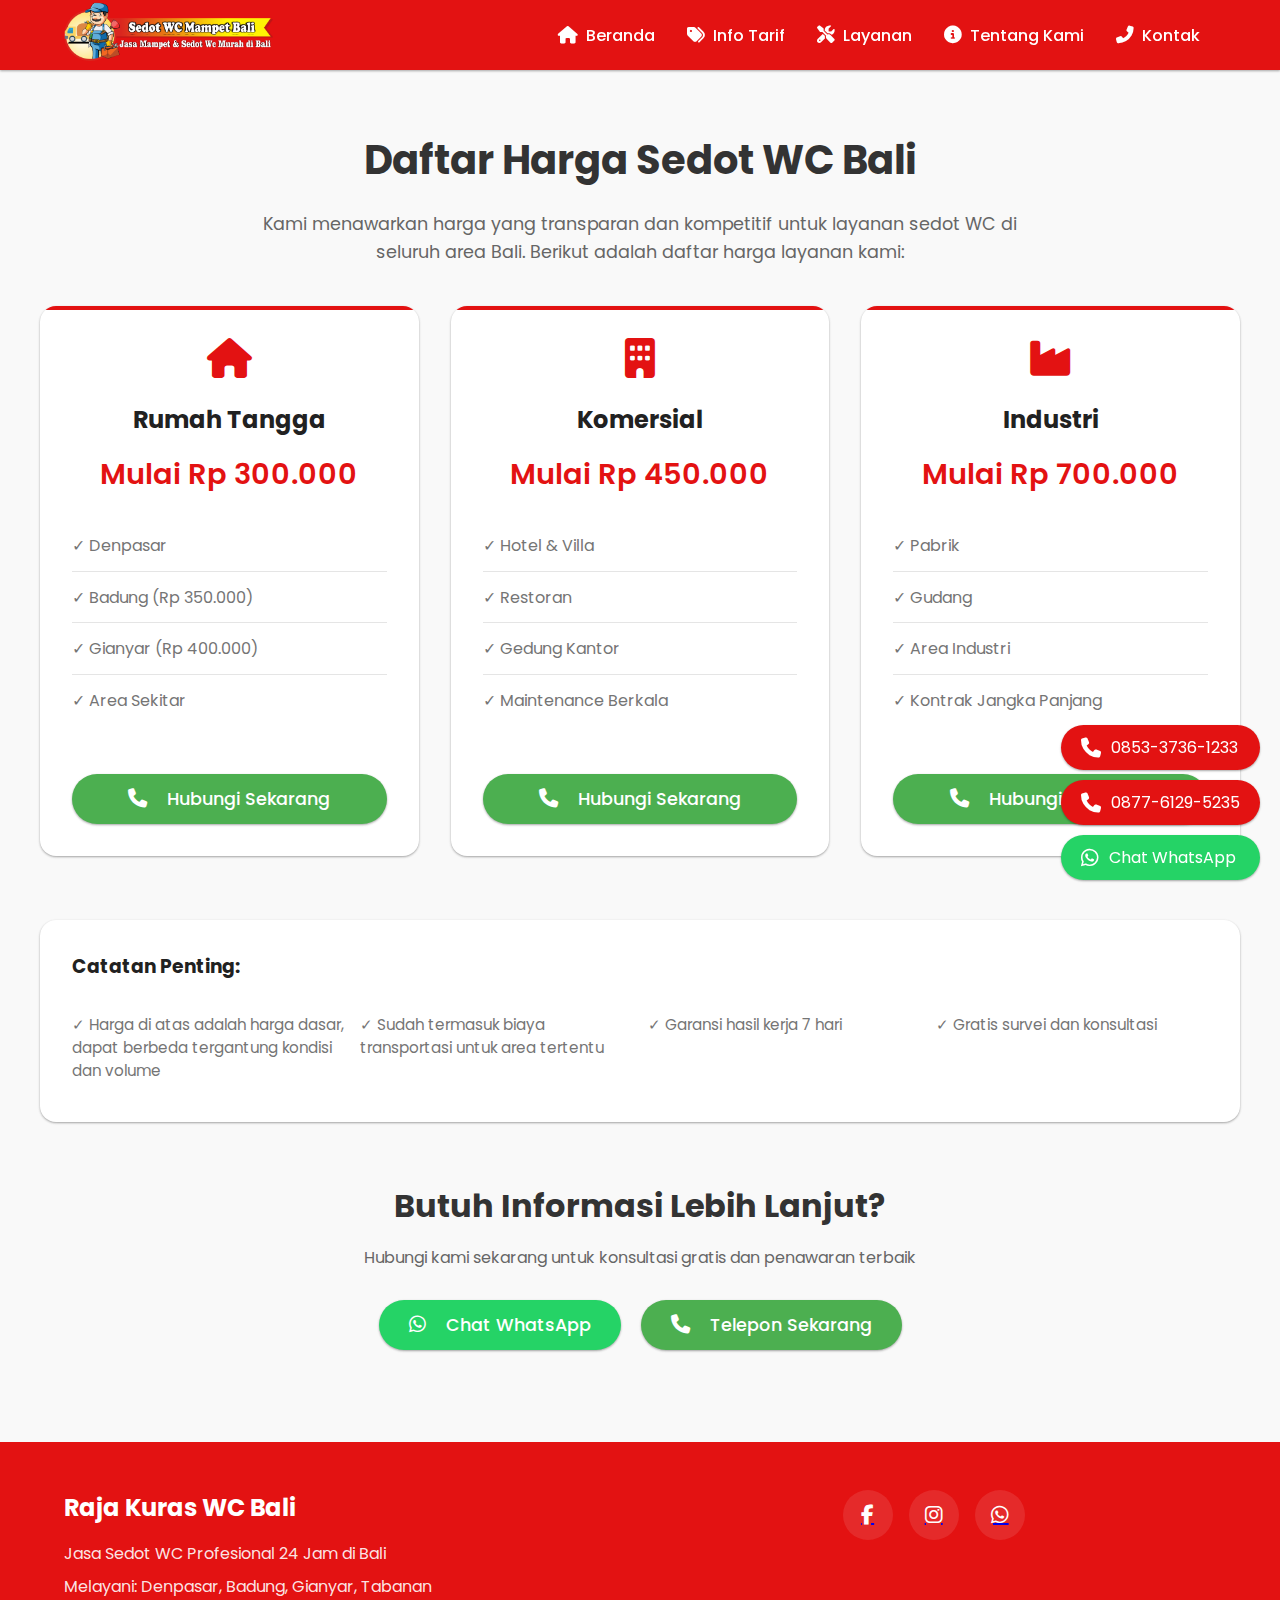
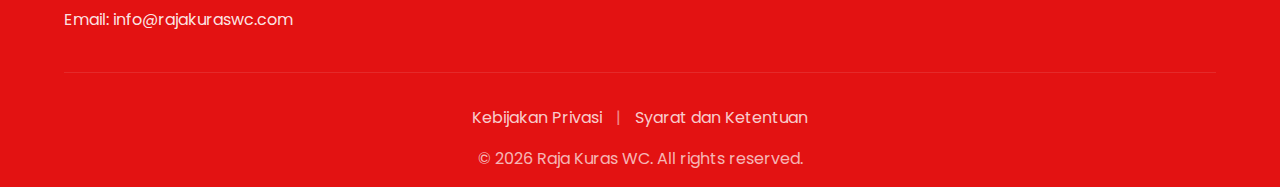
==== commit ace9d36f: "add info to home" ====
--- a/info-tarif-jasa-kuras-wc-bali.html
+++ b/info-tarif-jasa-kuras-wc-bali.html
@@ -11,35 +11,45 @@
 
     <meta charset="UTF-8">
     <meta name="viewport" content="width=device-width, initial-scale=1.0">
-    <meta name="description" content="Info Tarif Jasa Sedot WC Bali ⭐ Denpasar mulai 300rb, Badung 350rb, Gianyar 400rb ✅ Harga Transparan ✅ Tanpa Biaya Tersembunyi">
-    <meta name="keywords" content="harga sedot wc bali, tarif sedot wc denpasar, biaya sedot wc badung, jasa sedot wc murah bali">
+    <meta name="description" content="Info Tarif Jasa Sedot WC Bali 2024 ⭐ Denpasar mulai 300rb, Badung 350rb, Gianyar 400rb ✅ Harga Transparan ✅ Tanpa Biaya Tersembunyi ✅ Layanan 24 Jam">
+    <meta name="keywords" content="harga sedot wc bali 2024, tarif sedot wc denpasar, biaya sedot wc badung, jasa sedot wc murah bali, sedot wc gianyar, harga wc mampet bali">
     <meta name="robots" content="index, follow">
     <meta name="author" content="Raja Kuras WC Bali">
     <meta name="geo.region" content="ID-BA">
     <meta name="geo.placename" content="Bali">
     <meta name="geo.position" content="-8.409518;115.188916">
-    <title>Info Tarif Jasa Sedot WC Bali 2024 | Raja Kuras WC</title>
+    <title>Harga Sedot WC Bali 2024 - Mulai 300rb | Info Tarif Lengkap</title>
     <link rel="stylesheet" href="style.css">
     <link href="https://fonts.googleapis.com/css2?family=Poppins:wght@400;500;600;700&display=swap" rel="stylesheet">
     <link rel="stylesheet" href="https://cdnjs.cloudflare.com/ajax/libs/font-awesome/6.5.1/css/all.min.css">
 
     <!-- Open Graph Tags -->
-    <meta property="og:title" content="Info Tarif Jasa Sedot WC Bali 2024 | Raja Kuras WC">
-    <meta property="og:description" content="Informasi lengkap daftar harga jasa sedot WC di Bali. Harga transparan, layanan profesional 24 jam. Hubungi kami sekarang!">
+    <meta property="og:title" content="Harga Sedot WC Bali 2024 - Mulai 300rb | Info Tarif Lengkap">
+    <meta property="og:description" content="Daftar harga lengkap jasa sedot WC Bali 2024. Denpasar mulai 300rb, Badung 350rb, Gianyar 400rb. Layanan 24 jam, harga transparan, garansi hasil. Hubungi kami sekarang!">
     <meta property="og:image" content="images/truck-bg.jpg">
     <meta property="og:url" content="https://rajakuraswc.com/info-tarif-jasa-kuras-wc-bali.html">
+    <meta property="og:type" content="website">
+    <meta property="og:locale" content="id_ID">
 
     <!-- Schema Markup -->
     <script type="application/ld+json">
     {
       "@context": "https://schema.org",
-      "@type": "Product",
+      "@type": "Service",
       "name": "Jasa Sedot WC Bali",
-      "description": "Layanan sedot WC profesional di Bali dengan harga transparan",
-      "brand": {
-        "@type": "Brand",
-        "name": "Raja Kuras WC Bali"
+      "description": "Layanan sedot WC profesional di Bali dengan harga mulai dari Rp 300.000. Melayani area Denpasar, Badung, Gianyar dengan garansi hasil.",
+      "provider": {
+        "@type": "LocalBusiness",
+        "name": "Raja Kuras WC Bali",
+        "telephone": "+6285337361233",
+        "openingHoursSpecification": {
+          "@type": "OpeningHoursSpecification",
+          "dayOfWeek": ["Monday", "Tuesday", "Wednesday", "Thursday", "Friday", "Saturday", "Sunday"],
+          "opens": "00:00",
+          "closes": "23:59"
+        }
       },
+      "areaServed": ["Denpasar", "Badung", "Gianyar", "Tabanan"],
       "offers": {
         "@type": "AggregateOffer",
         "priceCurrency": "IDR",
@@ -102,6 +112,12 @@
                     </a>
                 </li>
                 <li>
+                    <a href="info-tarif-jasa-kuras-wc-bali.html">
+                        <i class="fas fa-tags"></i>
+                        Info Tarif
+                    </a>
+                </li>
+                <li>
                     <a href="layanan.html">
                         <i class="fas fa-tools"></i>
                         Layanan
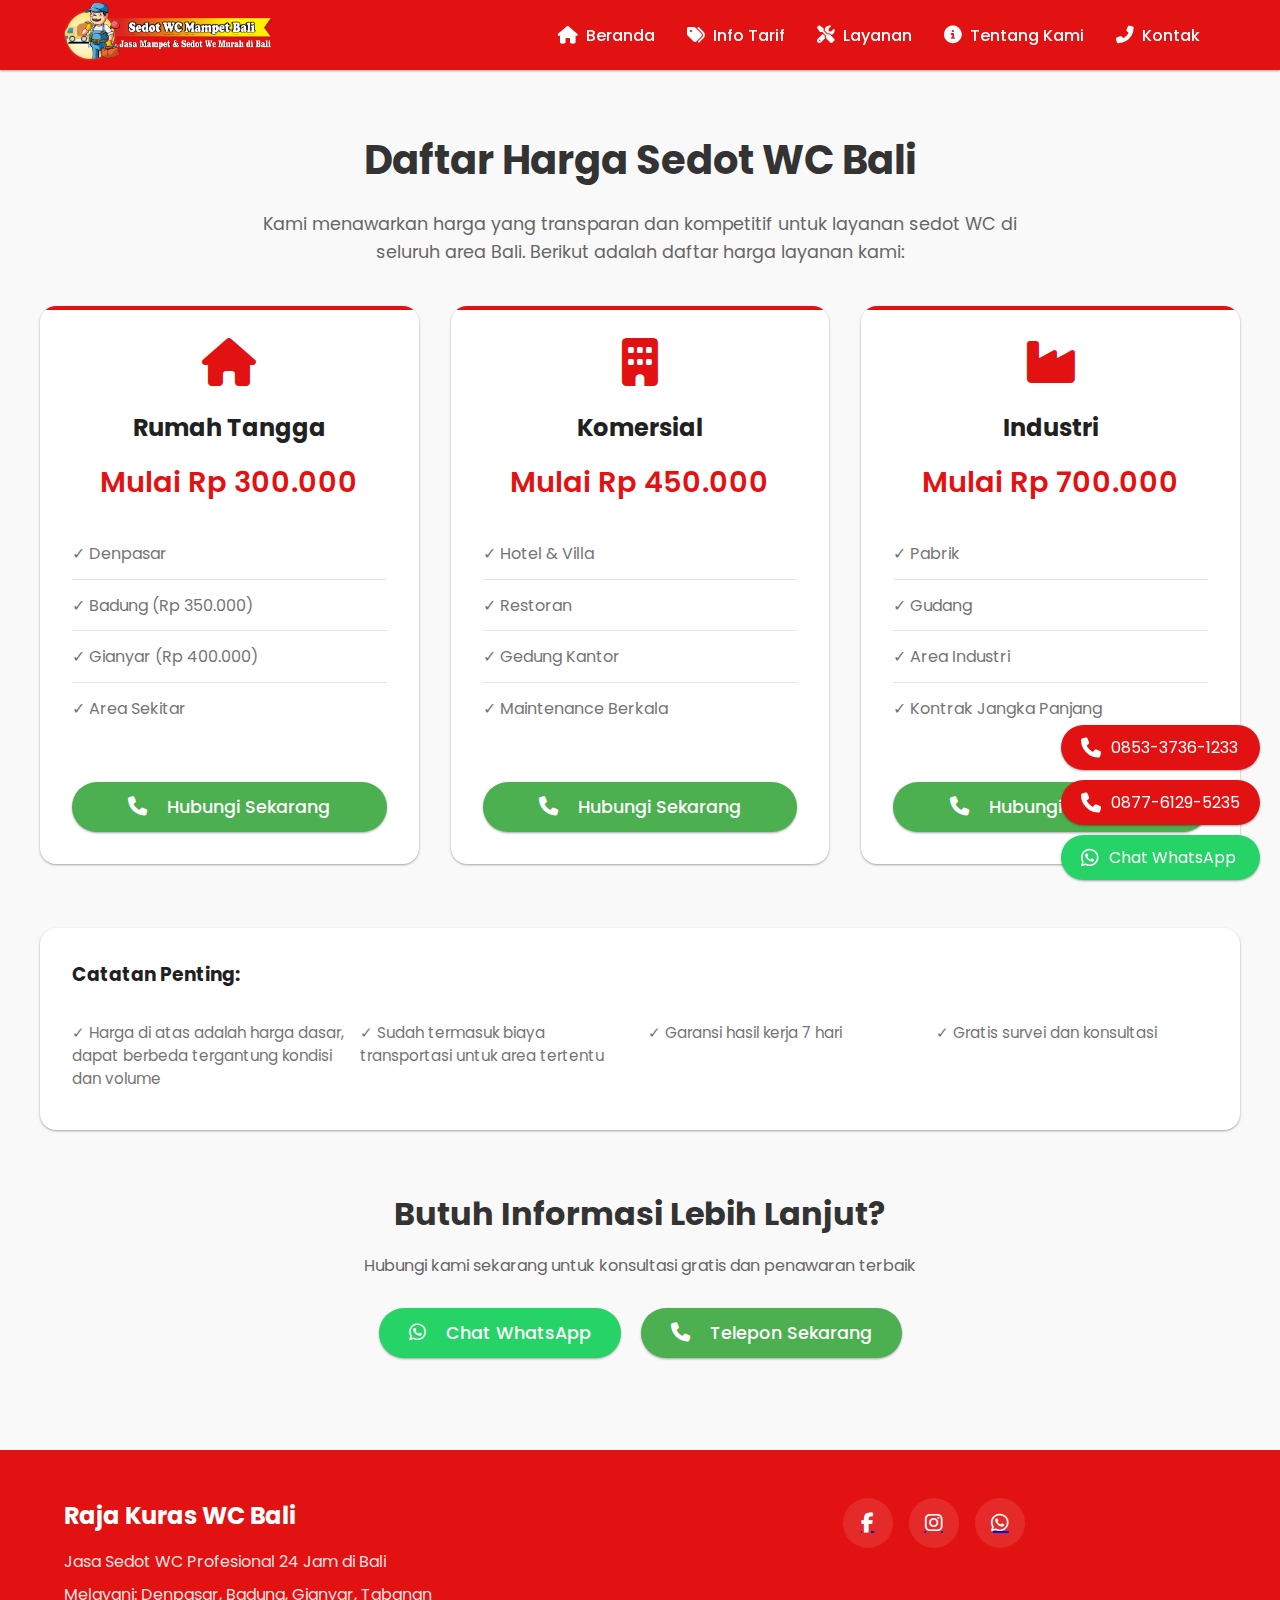
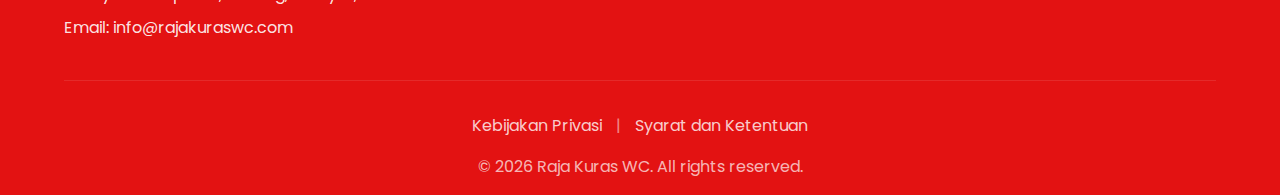
==== commit 5b8dcc59: "add icon and page" ====
--- a/info-tarif-jasa-kuras-wc-bali.html
+++ b/info-tarif-jasa-kuras-wc-bali.html
@@ -19,6 +19,7 @@
     <meta name="geo.placename" content="Bali">
     <meta name="geo.position" content="-8.409518;115.188916">
     <title>Harga Sedot WC Bali 2024 - Mulai 300rb | Info Tarif Lengkap</title>
+    <link rel="icon" type="image/x-icon" href="images/icon.ico">
     <link rel="stylesheet" href="style.css">
     <link href="https://fonts.googleapis.com/css2?family=Poppins:wght@400;500;600;700&display=swap" rel="stylesheet">
     <link rel="stylesheet" href="https://cdnjs.cloudflare.com/ajax/libs/font-awesome/6.5.1/css/all.min.css">
--- a/style.css
+++ b/style.css
@@ -477,14 +477,40 @@
 
 /* Update service card icon styles */
 .service-icon {
-    font-size: 40px;
+    font-size: 3rem;
     color: var(--primary-color);
     margin-bottom: 1.5rem;
     transition: transform 0.3s ease;
-}
-
-.service-card:hover .service-icon {
+    text-align: center;
+}
+
+.service-item:hover .service-icon {
     transform: scale(1.1);
+}
+
+.service-item {
+    text-align: center;
+    padding: 30px;
+    background: white;
+    border-radius: 10px;
+    box-shadow: var(--card-shadow);
+    transition: transform 0.3s ease;
+}
+
+.service-item:hover {
+    transform: translateY(-5px);
+}
+
+.service-item h3 {
+    color: var(--text-primary);
+    margin: 15px 0;
+    font-size: 1.5rem;
+}
+
+.service-item p {
+    color: var(--text-secondary);
+    line-height: 1.6;
+    margin: 0;
 }
 
 /* Responsive adjustments */
@@ -527,6 +553,14 @@
     
     .service-card .price {
         font-size: 1.5rem;
+    }
+
+    .service-icon {
+        font-size: 2.5rem;
+    }
+
+    .service-item h3 {
+        font-size: 1.3rem;
     }
 }
 
@@ -1414,4 +1448,324 @@
         width: 100%;
         justify-content: center;
     }
+}
+
+/* Blog Page Styles */
+.blog-page {
+    background-color: var(--background-light);
+    padding: 20px 0;
+}
+
+.blog-content {
+    max-width: 1200px;
+    margin: 0 auto;
+    padding: 20px;
+    background: white;
+    border-radius: 10px;
+    box-shadow: var(--card-shadow);
+}
+
+.blog-content h1 {
+    font-size: 2.5rem;
+    color: var(--text-primary);
+    margin-bottom: 1.5rem;
+    line-height: 1.3;
+}
+
+.blog-meta {
+    display: flex;
+    gap: 20px;
+    color: var(--text-secondary);
+    margin-bottom: 2rem;
+    font-size: 0.9rem;
+}
+
+.blog-meta span {
+    display: flex;
+    align-items: center;
+    gap: 5px;
+}
+
+.blog-hero-image {
+    margin: 2rem 0;
+    border-radius: 10px;
+    overflow: hidden;
+}
+
+.blog-hero-image img {
+    width: 100%;
+    height: auto;
+    object-fit: cover;
+}
+
+.table-of-contents {
+    background: #f8f9fa;
+    padding: 20px;
+    border-radius: 8px;
+    margin: 2rem 0;
+}
+
+.table-of-contents h2 {
+    font-size: 1.5rem;
+    margin-bottom: 1rem;
+    color: var(--text-primary);
+}
+
+.table-of-contents ul {
+    list-style: none;
+    padding: 0;
+}
+
+.table-of-contents li {
+    margin: 10px 0;
+}
+
+.table-of-contents a {
+    color: var(--primary-color);
+    text-decoration: none;
+    transition: color 0.3s ease;
+}
+
+.table-of-contents a:hover {
+    color: var(--accent-color);
+}
+
+.blog-content section {
+    margin: 3rem 0;
+}
+
+.blog-content h2 {
+    font-size: 2rem;
+    color: var(--text-primary);
+    margin-bottom: 1.5rem;
+}
+
+.blog-content h3 {
+    font-size: 1.5rem;
+    color: var(--text-primary);
+    margin: 1.5rem 0 1rem;
+}
+
+.blog-content p {
+    color: var(--text-secondary);
+    line-height: 1.6;
+    margin-bottom: 1rem;
+}
+
+.service-list {
+    display: grid;
+    grid-template-columns: repeat(auto-fit, minmax(300px, 1fr));
+    gap: 30px;
+    margin: 2rem 0;
+}
+
+.service-item {
+    background: white;
+    border-radius: 10px;
+    padding: 20px;
+    box-shadow: var(--card-shadow);
+    transition: transform 0.3s ease;
+}
+
+.service-item:hover {
+    transform: translateY(-5px);
+}
+
+.service-item img {
+    width: 100%;
+    height: 200px;
+    object-fit: cover;
+    border-radius: 8px;
+    margin-bottom: 1rem;
+}
+
+.advantages ul {
+    list-style: none;
+    padding: 0;
+}
+
+.advantages li {
+    margin: 15px 0;
+    padding-left: 25px;
+    position: relative;
+    color: var(--text-secondary);
+}
+
+.advantages li strong {
+    color: var(--text-primary);
+}
+
+.advantages li:before {
+    content: "✓";
+    color: var(--accent-color);
+    position: absolute;
+    left: 0;
+}
+
+.area-coverage {
+    background: white;
+    padding: 20px;
+    border-radius: 10px;
+    box-shadow: var(--card-shadow);
+}
+
+.price-info ul {
+    list-style: none;
+    padding: 0;
+}
+
+.price-info li {
+    margin: 15px 0;
+    padding: 15px;
+    background: #f8f9fa;
+    border-radius: 8px;
+    color: var(--text-primary);
+}
+
+.price-note {
+    font-size: 0.9rem;
+    color: var(--text-secondary);
+    font-style: italic;
+    margin-top: 1rem;
+}
+
+.order-steps ol {
+    counter-reset: step;
+    list-style: none;
+    padding: 0;
+}
+
+.order-steps li {
+    margin: 20px 0;
+    padding-left: 40px;
+    position: relative;
+    color: var(--text-secondary);
+}
+
+.order-steps li:before {
+    counter-increment: step;
+    content: counter(step);
+    position: absolute;
+    left: 0;
+    width: 30px;
+    height: 30px;
+    background: var(--primary-color);
+    color: white;
+    border-radius: 50%;
+    display: flex;
+    align-items: center;
+    justify-content: center;
+    font-weight: bold;
+}
+
+.cta-blog {
+    background: linear-gradient(135deg, var(--primary-color) 0%, #000 100%);
+    padding: 40px;
+    border-radius: 10px;
+    text-align: center;
+    color: white;
+    margin: 3rem 0;
+}
+
+.cta-blog h2 {
+    color: white;
+    margin-bottom: 1rem;
+}
+
+.cta-blog p {
+    color: rgba(255, 255, 255, 0.9);
+    margin-bottom: 2rem;
+}
+
+/* Responsive Design */
+@media (max-width: 768px) {
+    .blog-content h1 {
+        font-size: 2rem;
+    }
+
+    .blog-meta {
+        flex-direction: column;
+        gap: 10px;
+    }
+
+    .service-list {
+        grid-template-columns: 1fr;
+    }
+
+    .cta-blog {
+        padding: 20px;
+    }
+}
+
+.problem-list {
+    margin: 2rem 0;
+    padding: 20px;
+    background: #f8f9fa;
+    border-radius: 10px;
+}
+
+.problem-item {
+    display: flex;
+    align-items: center;
+    gap: 15px;
+    padding: 15px;
+    margin: 10px 0;
+    background: white;
+    border-radius: 8px;
+    box-shadow: var(--card-shadow);
+}
+
+.problem-item i {
+    font-size: 1.2rem;
+    color: var(--primary-color);
+    width: 24px;
+    text-align: center;
+}
+
+.problem-item span {
+    color: var(--text-secondary);
+    font-size: 1.1rem;
+}
+
+@media (max-width: 768px) {
+    .problem-item {
+        padding: 12px;
+    }
+    
+    .problem-item span {
+        font-size: 1rem;
+    }
+}
+
+.quick-links {
+    margin: 1.5rem 0;
+}
+
+.quick-link {
+    display: inline-flex;
+    align-items: center;
+    gap: 10px;
+    padding: 12px 20px;
+    background: rgba(255, 255, 255, 0.1);
+    border-radius: 30px;
+    color: white;
+    text-decoration: none;
+    font-size: 1rem;
+    transition: all 0.3s ease;
+}
+
+.quick-link:hover {
+    background: rgba(255, 255, 255, 0.2);
+    transform: translateY(-2px);
+}
+
+.quick-link i {
+    font-size: 1.2rem;
+}
+
+@media (max-width: 768px) {
+    .quick-link {
+        font-size: 0.9rem;
+        padding: 10px 15px;
+    }
 } 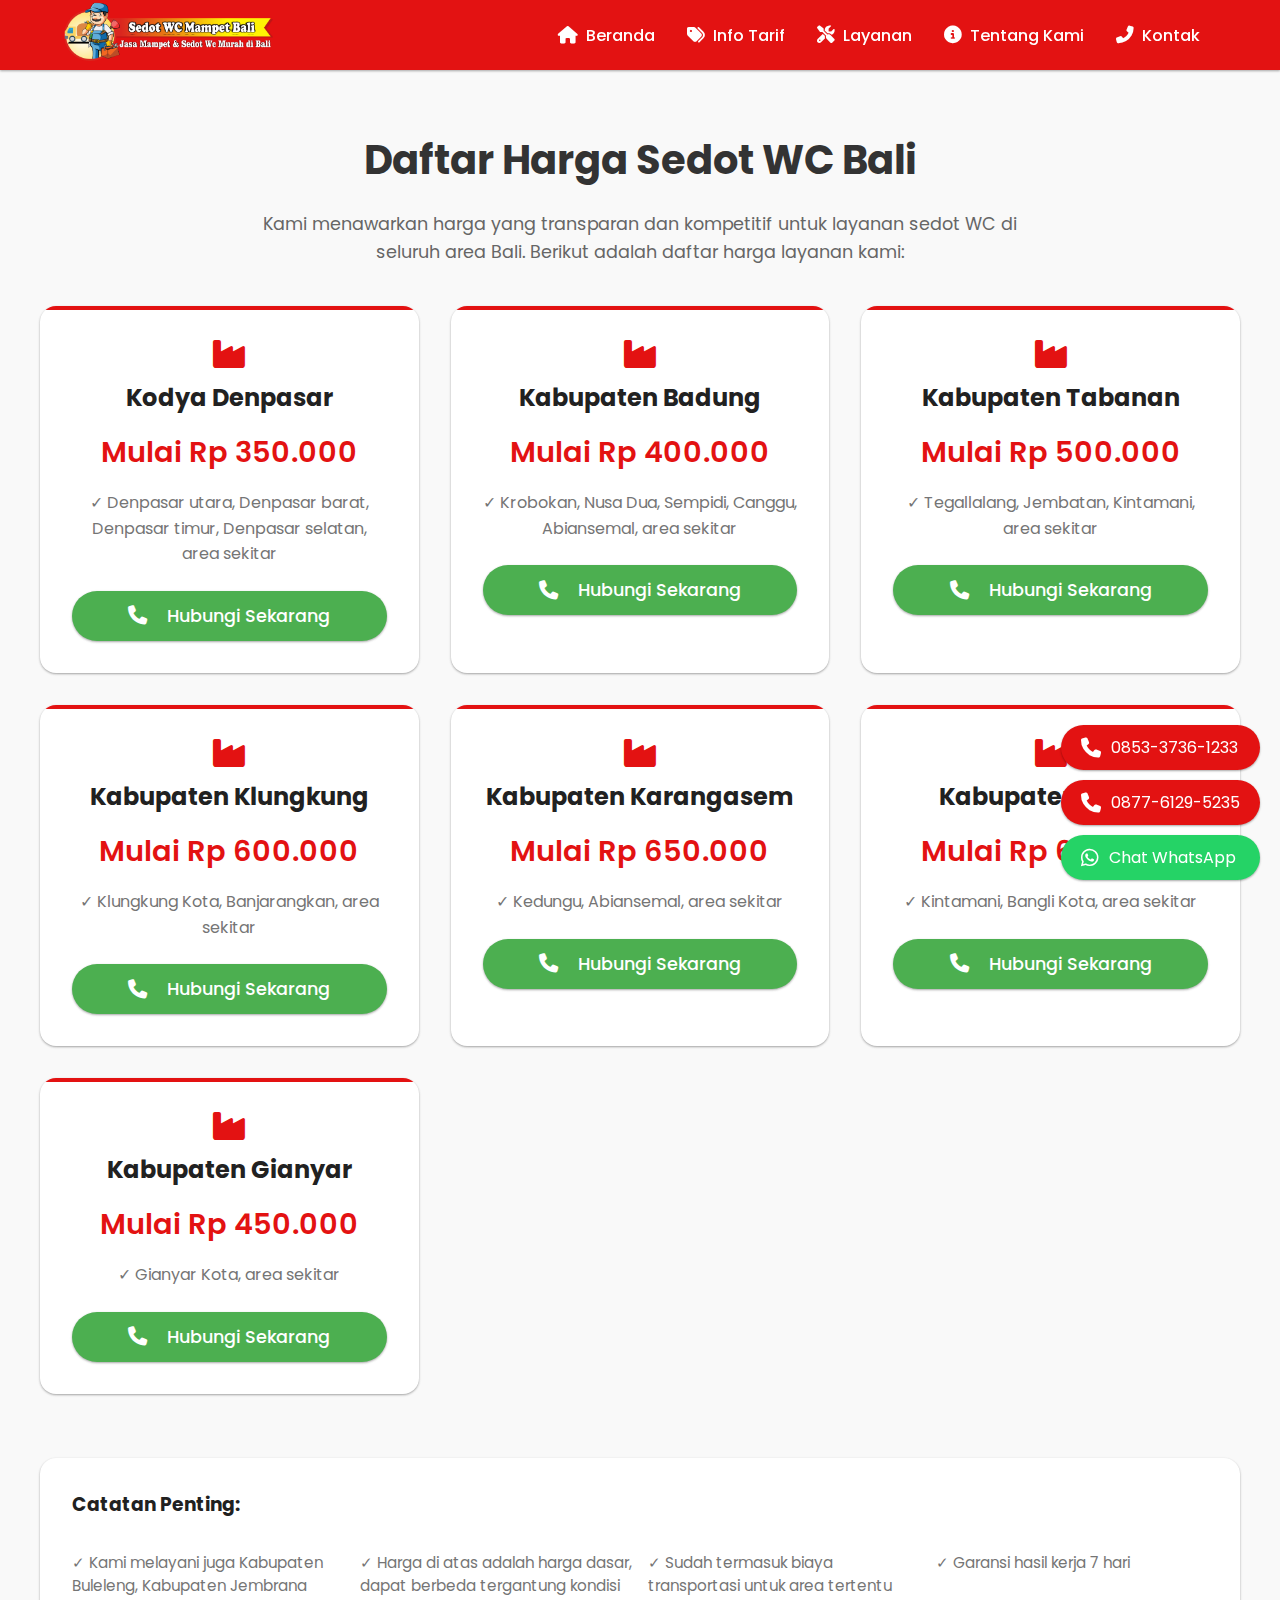
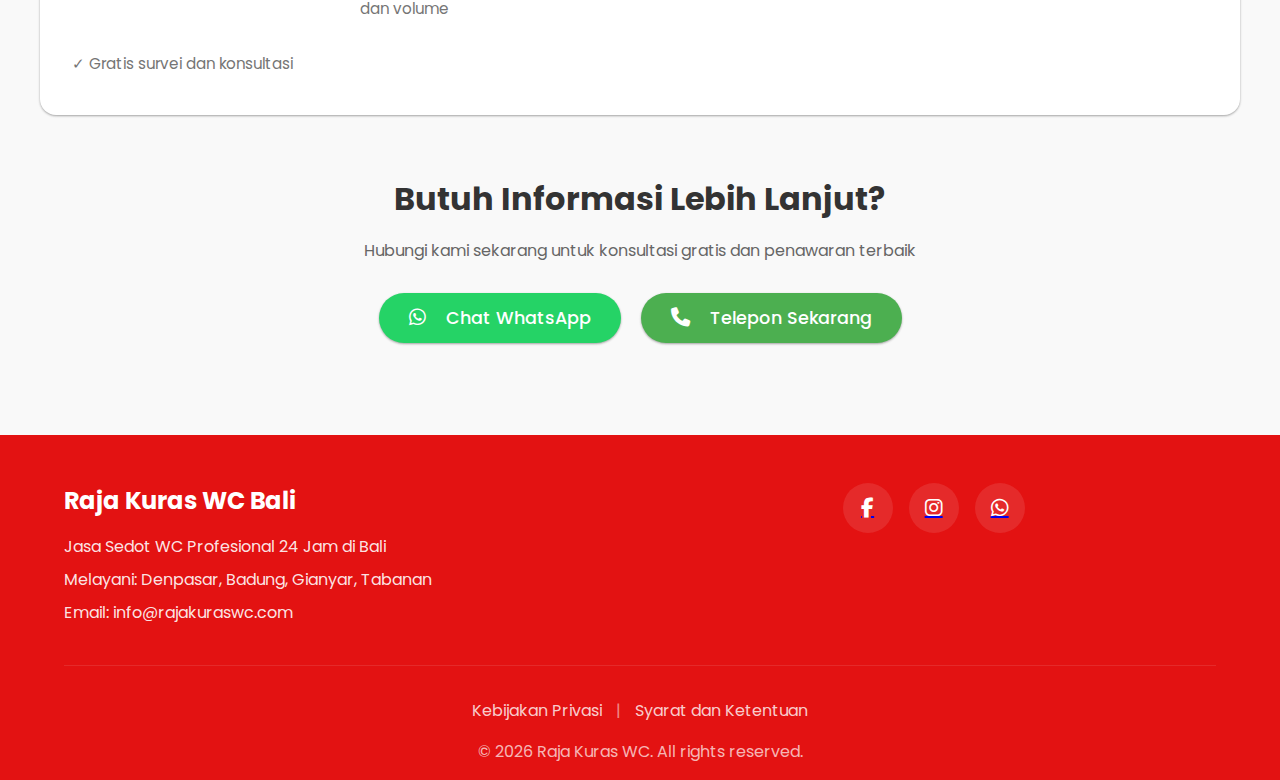
==== commit 1c33c4fb: "edit harga" ====
--- a/info-tarif-jasa-kuras-wc-bali.html
+++ b/info-tarif-jasa-kuras-wc-bali.html
@@ -54,13 +54,13 @@
       "offers": {
         "@type": "AggregateOffer",
         "priceCurrency": "IDR",
-        "lowPrice": "300000",
+        "lowPrice": "350000",
         "highPrice": "1000000",
         "offerCount": "3",
         "offers": [
           {
             "@type": "Offer",
-            "price": "300000",
+            "price": "350000",
             "priceCurrency": "IDR",
             "itemOffered": {
               "@type": "Service",
@@ -150,47 +150,76 @@
 
             <div class="service-cards">
                 <div class="service-card">
-                    <i class="fas fa-home service-icon"></i>
-                    <h3>Rumah Tangga</h3>
-                    <div class="price">Mulai Rp 300.000</div>
-                    <ul>
-                        <li>✓ Denpasar</li>
-                        <li>✓ Badung (Rp 350.000)</li>
-                        <li>✓ Gianyar (Rp 400.000)</li>
-                        <li>✓ Area Sekitar</li>
-                    </ul>
-                    <a href="tel:0853-3736-1233" class="cta-button phone-cta">
-                        <i class="fas fa-phone"></i>
-                        Hubungi Sekarang
-                    </a>
-                </div>
-
-                <div class="service-card">
-                    <i class="fas fa-building service-icon"></i>
-                    <h3>Komersial</h3>
+                    <i class="fas fa-industry service-icon"></i>
+                    <h3>Kodya Denpasar</h3>
+                    <div class="price">Mulai Rp 350.000</div>
+                    <p>✓ Denpasar utara, Denpasar barat, Denpasar timur, Denpasar selatan, area sekitar</p>
+                    <a href="tel:0853-3736-1233" class="cta-button phone-cta">
+                        <i class="fas fa-phone"></i>
+                        Hubungi Sekarang
+                    </a>
+                </div>
+
+                <div class="service-card">
+                    <i class="fas fa-industry service-icon"></i>
+                    <h3>Kabupaten Badung</h3>
+                    <div class="price">Mulai Rp 400.000</div>
+                    <p>✓ Krobokan, Nusa Dua, Sempidi, Canggu, Abiansemal, area sekitar</p>
+                    <a href="tel:0853-3736-1233" class="cta-button phone-cta">
+                        <i class="fas fa-phone"></i>
+                        Hubungi Sekarang
+                    </a>
+                </div>
+
+                <div class="service-card">
+                    <i class="fas fa-industry service-icon"></i>
+                    <h3>Kabupaten Tabanan</h3>
+                    <div class="price">Mulai Rp 500.000</div>
+                    <p>✓ Tegallalang, Jembatan, Kintamani, area sekitar</p>
+                    <a href="tel:0853-3736-1233" class="cta-button phone-cta">
+                        <i class="fas fa-phone"></i>
+                        Hubungi Sekarang
+                    </a>
+                </div>
+
+                <div class="service-card">
+                    <i class="fas fa-industry service-icon"></i>
+                    <h3>Kabupaten Klungkung</h3>
+                    <div class="price">Mulai Rp 600.000</div>
+                    <p>✓ Klungkung Kota, Banjarangkan, area sekitar</p>
+                    <a href="tel:0853-3736-1233" class="cta-button phone-cta">
+                        <i class="fas fa-phone"></i>
+                        Hubungi Sekarang
+                    </a>
+                </div>
+
+                <div class="service-card">
+                    <i class="fas fa-industry service-icon"></i>
+                    <h3>Kabupaten Karangasem</h3>
+                    <div class="price">Mulai Rp 650.000</div>
+                    <p>✓ Kedungu, Abiansemal, area sekitar</p>
+                    <a href="tel:0853-3736-1233" class="cta-button phone-cta">
+                        <i class="fas fa-phone"></i>
+                        Hubungi Sekarang
+                    </a>
+                </div>
+
+                <div class="service-card">
+                    <i class="fas fa-industry service-icon"></i>
+                    <h3>Kabupaten Bangli</h3>
+                    <div class="price">Mulai Rp 650.000</div>
+                    <p>✓ Kintamani, Bangli Kota, area sekitar</p>
+                    <a href="tel:0853-3736-1233" class="cta-button phone-cta">
+                        <i class="fas fa-phone"></i>
+                        Hubungi Sekarang
+                    </a>
+                </div>
+
+                <div class="service-card">
+                    <i class="fas fa-industry service-icon"></i>
+                    <h3>Kabupaten Gianyar</h3>
                     <div class="price">Mulai Rp 450.000</div>
-                    <ul>
-                        <li>✓ Hotel & Villa</li>
-                        <li>✓ Restoran</li>
-                        <li>✓ Gedung Kantor</li>
-                        <li>✓ Maintenance Berkala</li>
-                    </ul>
-                    <a href="tel:0853-3736-1233" class="cta-button phone-cta">
-                        <i class="fas fa-phone"></i>
-                        Hubungi Sekarang
-                    </a>
-                </div>
-
-                <div class="service-card">
-                    <i class="fas fa-industry service-icon"></i>
-                    <h3>Industri</h3>
-                    <div class="price">Mulai Rp 700.000</div>
-                    <ul>
-                        <li>✓ Pabrik</li>
-                        <li>✓ Gudang</li>
-                        <li>✓ Area Industri</li>
-                        <li>✓ Kontrak Jangka Panjang</li>
-                    </ul>
+                    <p>✓ Gianyar Kota, area sekitar</p>
                     <a href="tel:0853-3736-1233" class="cta-button phone-cta">
                         <i class="fas fa-phone"></i>
                         Hubungi Sekarang
@@ -201,6 +230,7 @@
             <div class="service-areas">
                 <h3>Catatan Penting:</h3>
                 <ul>
+                    <li>✓ Kami melayani juga Kabupaten Buleleng, Kabupaten Jembrana</li>
                     <li>✓ Harga di atas adalah harga dasar, dapat berbeda tergantung kondisi dan volume</li>
                     <li>✓ Sudah termasuk biaya transportasi untuk area tertentu</li>
                     <li>✓ Garansi hasil kerja 7 hari</li>
--- a/style.css
+++ b/style.css
@@ -477,11 +477,9 @@
 
 /* Update service card icon styles */
 .service-icon {
-    font-size: 3rem;
+    font-size: 2rem;
     color: var(--primary-color);
-    margin-bottom: 1.5rem;
-    transition: transform 0.3s ease;
-    text-align: center;
+    margin-bottom: 10px;
 }
 
 .service-item:hover .service-icon {
